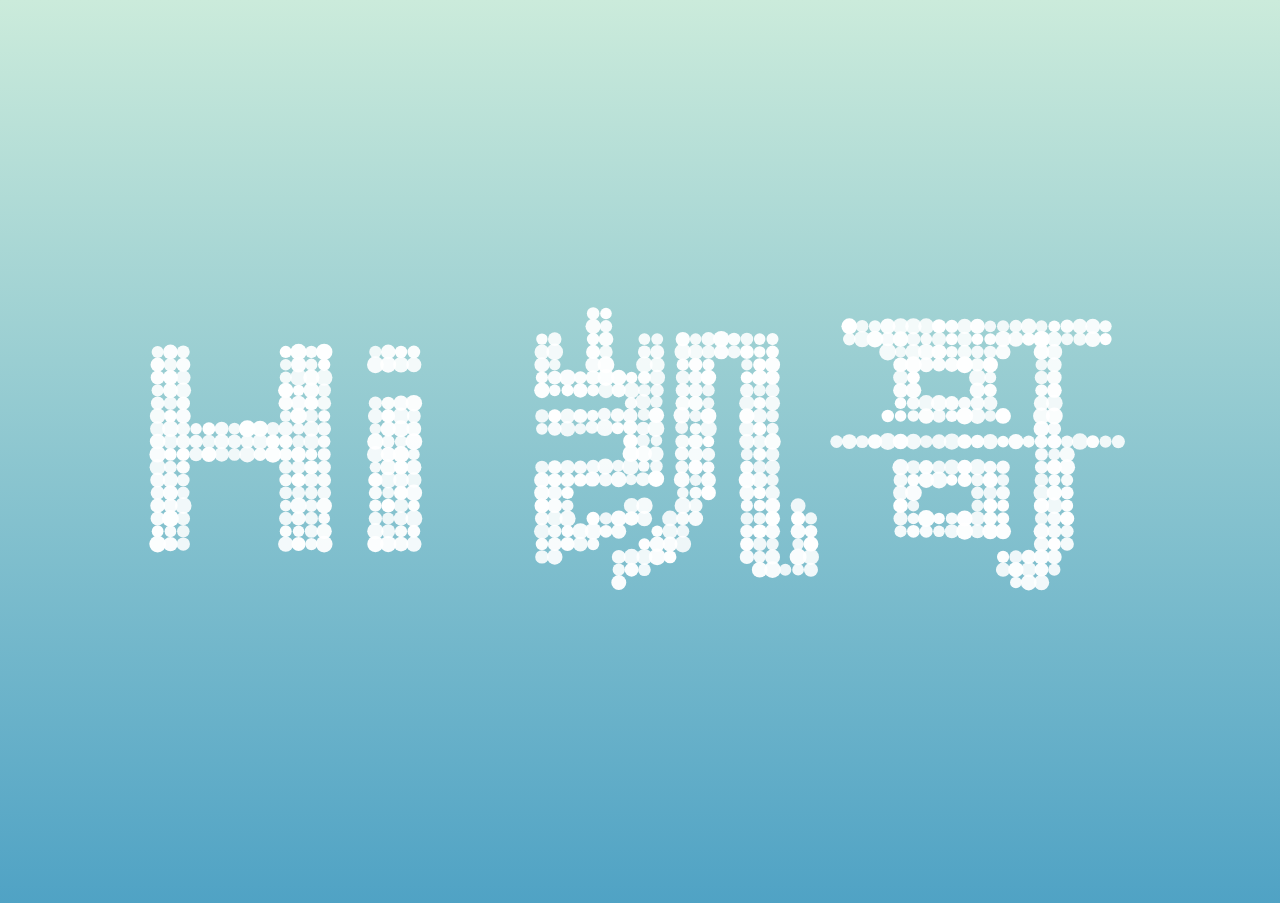
==== Secret/index.html @ 884bb01f "modify" ====
<!DOCTYPE html>
<html>
<head>
  <meta charset="UTF-8">
  <title>Happy Birthday to xxx</title></
  <link rel="stylesheet" href="css/normalizel.css">
  <link rel="stylesheet" href="css/stylel.css" media="screen" type="text/css" />
</head>

<body>
<canvas class="canvas"></canvas>

<div class="help">?</div> 

<div class="ui">
  <input class="ui-input" type="text" />
  <span class="ui-return">↵</span>
</div>

<div class="overlay">
  <div class="tabs">
    <div class="tabs-labels"><span class="tabs-label">Commands</span><span class="tabs-label">Info</span><span class="tabs-label">Share</span></div>

    <div class="tabs-panels">
      <ul class="tabs-panel commands">
        <li class="commands-item"><span class="commands-item-title">Text</span><span class="commands-item-info" data-demo="Hello :)">Type anything</span><span class="commands-item-action">Demo</span></li>
        <li class="commands-item"><span class="commands-item-title">Countdown</span><span class="commands-item-info" data-demo="#countdown 10">#countdown<span class="commands-item-mode">number</span></span><span class="commands-item-action">Demo</span></li>
        <li class="commands-item"><span class="commands-item-title">Time</span><span class="commands-item-info" data-demo="#time">#time</span><span class="commands-item-action">Demo</span></li>
        <li class="commands-item"><span class="commands-item-title">Rectangle</span><span class="commands-item-info" data-demo="#rectangle 30x15">#rectangle<span class="commands-item-mode">width x height</span></span><span class="commands-item-action">Demo</span></li>
        <li class="commands-item"><span class="commands-item-title">Circle</span><span class="commands-item-info" data-demo="#circle 25">#circle<span class="commands-item-mode">diameter</span></span><span class="commands-item-action">Demo</span></li>

        <li class="commands-item commands-item--gap"><span class="commands-item-title">Animate</span><span class="commands-item-info" data-demo="The time is|#time|#countdown 3|#icon thumbs-up"><span class="commands-item-mode">command1</span>&nbsp;|<span class="commands-item-mode">command2</span></span><span class="commands-item-action">Demo</span></li>
      </ul>
    </div>
  </div>
</div>

  <script src="js/indexl.js"></script>
 <audio src="music/3.mp3" autoplay="autoplay" loop="loop"></audio>
</body>
</html>
---- Secret/css/normalizel.css ----
html{font-family:sans-serif;-ms-text-size-adjust:100%;-webkit-text-size-adjust:100%}body{margin:0}article,aside,details,figcaption,figure,footer,header,hgroup,main,nav,section,summary{display:block}audio,canvas,progress,video{display:inline-block;vertical-align:baseline}audio:not([controls]){display:none;height:0}[hidden],template{display:none}a{background:transparent}a:active,a:hover{outline:0}abbr[title]{border-bottom:1px dotted}b,strong{font-weight:bold}dfn{font-style:italic}h1{font-size:2em;margin:0.67em 0}mark{background:#ff0;color:#000}small{font-size:80%}sub,sup{font-size:75%;line-height:0;position:relative;vertical-align:baseline}sup{top:-0.5em}sub{bottom:-0.25em}img{border:0}svg:not(:root){overflow:hidden}figure{margin:1em 40px}hr{-moz-box-sizing:content-box;box-sizing:content-box;height:0}pre{overflow:auto}code,kbd,pre,samp{font-family:monospace, monospace;font-size:1em}button,input,optgroup,select,textarea{color:inherit;font:inherit;margin:0}button{overflow:visible}button,select{text-transform:none}button,html input[type="button"],input[type="reset"],input[type="submit"]{-webkit-appearance:button;cursor:pointer}button[disabled],html input[disabled]{cursor:default}button::-moz-focus-inner,input::-moz-focus-inner{border:0;padding:0}input{line-height:normal}input[type="checkbox"],input[type="radio"]{-moz-box-sizing:border-box;box-sizing:border-box;padding:0}input[type="number"]::-webkit-inner-spin-button,input[type="number"]::-webkit-outer-spin-button{height:auto}input[type="search"]{-webkit-appearance:textfield;-moz-box-sizing:content-box;box-sizing:content-box}input[type="search"]::-webkit-search-cancel-button,input[type="search"]::-webkit-search-decoration{-webkit-appearance:none}fieldset{border:1px solid #c0c0c0;margin:0 2px;padding:0.35em 0.625em 0.75em}legend{border:0;padding:0}textarea{overflow:auto}optgroup{font-weight:bold}table{border-collapse:collapse;border-spacing:0}td,th{padding:0}
---- Secret/css/stylel.css ----
body {
  font-family: "Avenir", "Helvetica Neue", Helvetica, Arial, sans-serif;
  background: #79a8ae;
  color: #666;
  font-size: 16px;
  line-height: 1.5em;
}

h1 {
  color: #111;
  margin: 0 0 12px 0;
  font-size: 24px;
  line-height: 1.5em;
}

p {
  margin: 0 0 10x 0;
}

a {
  color: #888;
  text-decoration: none;
  border-bottom: 1px solid #ccc;
}

a:hover {
  border-bottom-color: #888;
}

body,
.overlay {
  -webkit-perspective: 1000;
  -webkit-perspective-origin-y: 25%;
}

.body--ready {
  background: -webkit-linear-gradient(top, rgb(203, 235, 219) 0%, rgb(55, 148, 192) 120%);
  background: -moz-linear-gradient(top, rgb(203, 235, 219) 0%, rgb(55, 148, 192) 120%);
  background: -o-linear-gradient(top, rgb(203, 235, 219) 0%, rgb(55, 148, 192) 120%);
  background: -ms-linear-gradient(top, rgb(203, 235, 219) 0%, rgb(55, 148, 192) 120%);
  background: linear-gradient(top, rgb(203, 235, 219) 0%, rgb(55, 148, 192) 120%);
}

.body--ready .overlay {
  -webkit-transition: -webkit-transform 0.7s cubic-bezier(0.694, 0.0482, 0.335, 1),
                      opacity 0.7s cubic-bezier(0.694, 0.0482, 0.335, 1);
  -moz-transition: -moz-transform 0.7s cubic-bezier(0.694, 0.0482, 0.335, 1),
                      opacity 0.7s cubic-bezier(0.694, 0.0482, 0.335, 1);
  -ms-transition: -ms-transform 0.7s cubic-bezier(0.694, 0.0482, 0.335, 1),
                      opacity 0.7s cubic-bezier(0.694, 0.0482, 0.335, 1);
  -o-transition: -o-transform 0.7s cubic-bezier(0.694, 0.0482, 0.335, 1),
                      opacity 0.7s cubic-bezier(0.694, 0.0482, 0.335, 1);
  transition: transform 0.7s cubic-bezier(0.694, 0.0482, 0.335, 1),
                      opacity 0.7s cubic-bezier(0.694, 0.0482, 0.335, 1);
}


.ui {
  position: absolute;
  left: 50%;
  bottom: 5%;
  width: 300px;
  margin-left: -150px;
}

.ui-input {
  display: none;
  width: 100%;
  height: 50px;
  background: none;
  font-size: 24px;
  font-weight: bold;
  color: #fff;
  text-align: center;
  border: none;
  border-bottom: 2px solid white;
}

.ui-input:focus {
  outline: none;
  border: none;
  border-bottom: 2px solid white;
}

.ui-return {
  display: none;
  position: absolute;
  top: 20px;
  right: 0;
  padding: 3px 2px 0 2px;
  font-size: 10px;
  line-height: 10px;
  color: #fff;
  border: 1px solid #fff;
}

.ui--enter .ui-return {
  display: block;
}

.ui--wide {
  width: 76%;
  margin-left: 12%;
  left: 0;
}

.ui--wide .ui-return {
  right: -20px;
}

.help {
  display: none;
  position: absolute;
  top: 40px;
  right: 40px;
  width: 25px;
  height: 25px;
  text-align: center;
  font-size: 13px;
  line-height: 27px;
  font-weight: bold;
  cursor: pointer;
  background: #fff;
  color: #79a8ae;
  opacity: .9;

  -webkit-transition: opacity 0.1s cubic-bezier(0.694, 0.0482, 0.335, 1);
  -moz-transition: opacity 0.1s cubic-bezier(0.694, 0.0482, 0.335, 1);
  -ms-transition: opacity 0.1s cubic-bezier(0.694, 0.0482, 0.335, 1);
  -o-transition: opacity 0.1s cubic-bezier(0.694, 0.0482, 0.335, 1);
  transition: opacity 0.1s cubic-bezier(0.694, 0.0482, 0.335, 1);
}

.help:hover {
  opacity: 1;
}

.overlay {
  position: absolute;
  top: 50%;
  left: 50%;
  width: 550px;
  height: 490px;
  margin: -260px 0 0 -275px;
  opacity: 0;

  -webkit-transform: rotateY(90deg);
  -moz-transform: rotateY(90deg);
  -ms-transform: rotateY(90deg);
  -o-transform: rotateY(90deg);
  transform: rotateY(90deg);
}

.overlay--visible {
  opacity: 1;

  -webkit-transform: rotateY(0);
  -moz-transform: rotateY(0);
  -ms-transform: rotateY(0);
  -o-transform: rotateY(0);
  transform: rotateY(0);
}

.ui-share,
.ui-details {
  opacity: .9;
  background: #fff;
  z-index: 2;
}

.ui-details-content,
.ui-share-content {
  padding: 100px 50px;
}

.commands {
  margin: 0;
  padding: 0;
  list-style: none;
  cursor: pointer;
}

.commands-item {
  font-size: 12px;
  line-height: 22px;
  font-weight: bold;
  text-transform: uppercase;
  letter-spacing: 1px;
  padding: 20px;
  background: #fff;
  margin-top: 1px;
  color: #333;
  opacity: .9;

  -webkit-transition: -webkit-transform 0.7s cubic-bezier(0.694, 0.0482, 0.335, 1),
                      opacity 0.1s cubic-bezier(0.694, 0.0482, 0.335, 1);
  -moz-transition: -moz-transform 0.1s cubic-bezier(0.694, 0.0482, 0.335, 1),
                      opacity 0.1s cubic-bezier(0.694, 0.0482, 0.335, 1);
  -ms-transition: -ms-transform 0.1s cubic-bezier(0.694, 0.0482, 0.335, 1),
                      opacity 0.1s cubic-bezier(0.694, 0.0482, 0.335, 1);
  -o-transition: -o-transform 0.1s cubic-bezier(0.694, 0.0482, 0.335, 1),
                      opacity 0.1s cubic-bezier(0.694, 0.0482, 0.335, 1);
  transition: transform 0.1s cubic-bezier(0.694, 0.0482, 0.335, 1),
                      opacity 0.1s cubic-bezier(0.694, 0.0482, 0.335, 1);
}

.commands-item--gap {
  margin-top: 9px;
}

.commands-item:hover {
  opacity: 1;
}

.commands-item:hover .commands-item-action {
  background: #333;
}

.commands-item a {
  display: inline-block;
}

.commands-item-mode {
  display: inline-block;
  margin-left: 3px;
  font-style: italic;
  color: #ccc;
}

.commands-item-title {
  display: inline-block;
  width: 150px;
}

.commands-item-info {
  display: inline-block;
  width: 300px;
  font-size: 14px;
  text-transform: none;
  letter-spacing: 0;
  font-weight: normal;
  color: #aaa;
}

.commands-item-action {
  display: inline-block;
  float: right;
  margin-top: 3px;
  text-transform: uppercase;
  font-size: 10px;
  line-height: 10px;
  color: #fff;
  background: #90c9d1;
  padding: 5px 10px 4px 10px;
  border-radius: 3px;
}

.commands-item:first-child {
  margin-top: 0;
}

.twitter-share {
  position: absolute;
  top: 4px;
  right: 20px;
}


.tabs-labels {
  margin-bottom: 9px;
}

.tabs-label {
  display: inline-block;
  background: #fff;
  padding: 10px 20px;
  font-size: 12px;
  line-height: 22px;
  font-weight: bold;
  text-transform: uppercase;
  letter-spacing: 1px;
  color: #333;
  opacity: .5;
  cursor: pointer;
  margin-right: 2px;

  -webkit-transition: opacity 0.1s cubic-bezier(0.694, 0.0482, 0.335, 1);
  -moz-transition: opacity 0.1s cubic-bezier(0.694, 0.0482, 0.335, 1);
  -ms-transition: opacity 0.1s cubic-bezier(0.694, 0.0482, 0.335, 1);
  -o-transition: opacity 0.1s cubic-bezier(0.694, 0.0482, 0.335, 1);
  transition: opacity 0.1s cubic-bezier(0.694, 0.0482, 0.335, 1);
}

.tabs-label:hover {
  opacity: .9;
}

.tabs-label--active {
  opacity: .9;
}

.tabs-panel {
  display: none;
}

.tabs-panel--active {
  display: block;
}

.tab-panel {
  position: absolute;
  top: 0;
  left: 0;
  width: 100%;
}

.touch .ui-input {
  display: none;
}
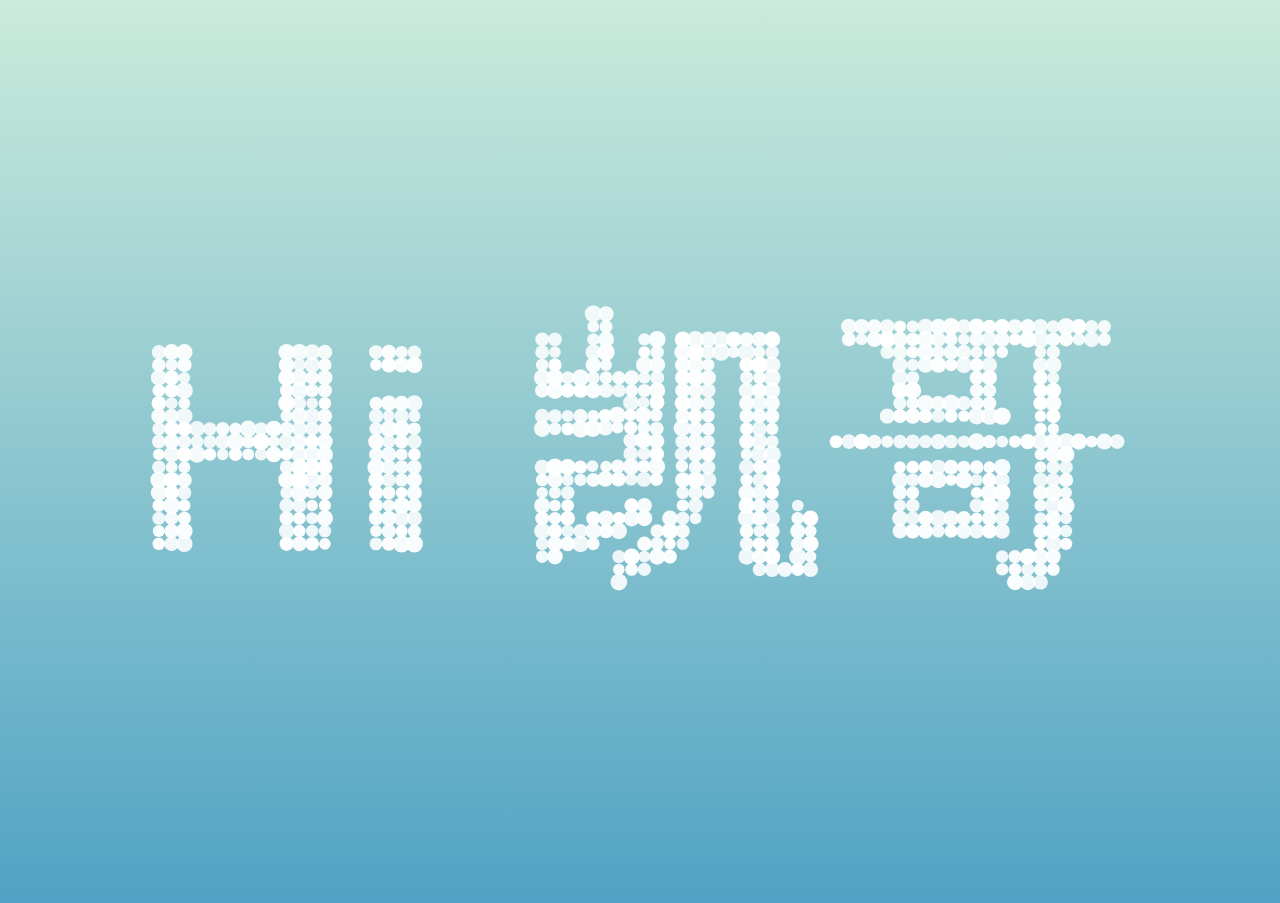
==== commit 343d03f1: "‘推送’" ====
--- a/Secret/index.html
+++ b/Secret/index.html
@@ -2,7 +2,7 @@
 <html>
 <head>
   <meta charset="UTF-8">
-  <title>Happy Birthday to xxx</title></
+  <title>爸爸,生日快乐</title></
   <link rel="stylesheet" href="css/normalizel.css">
   <link rel="stylesheet" href="css/stylel.css" media="screen" type="text/css" />
 </head>
